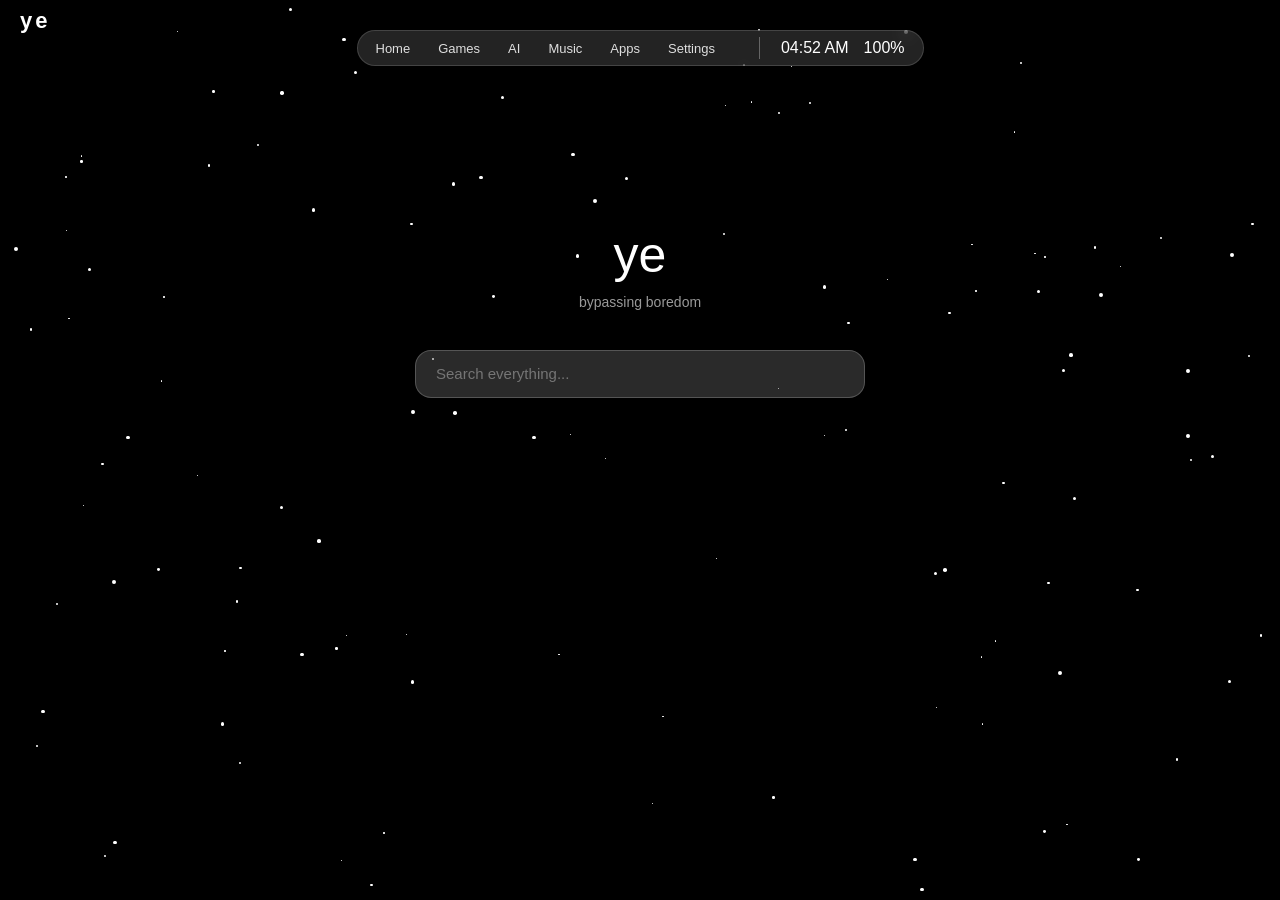
==== index.html @ 79806231 "Add files via upload" ====
<!DOCTYPE html>
<html>
<head>
  <title>ye chem</title>
  <link rel="stylesheet" href="style.css">
</head>
<body>
<div id="background"></div>
<div class="logo-top">ye</div>
<div class="nav-wrapper">
  <div class="nav">
    <a href="index.html">Home</a>
    <a href="games.html">Games</a>
    <a href="#">AI</a>
    <a href="#">Music</a>
    <a href="#">Apps</a>
    <a href="#">Settings</a>
    <div class="nav-right">
      <div class="nav-divider"></div>
      <div id="time"></div>
      <div id="battery"></div>
    </div>
  </div>
</div>
<div class="home-container">
  <div class="title">ye</div>
  <div class="subtitle">bypassing boredom</div>
  <div class="search-bar">
    <input type="text" id="searchInput" placeholder="Search everything...">
  </div>
</div>
<script src="script.js"></script>
</body>
</html>
---- style.css ----
/* ================= RESET ================= */
* { 
  margin: 0;
  padding: 0;
  box-sizing: border-box;
  font-family: 'Segoe UI', sans-serif;
}
body {
  background: black;
  color: white;
  overflow-x: hidden;
}
/* ================= BACKGROUND LAYER ================= */
#background {
  position: fixed;
  inset: 0;
  z-index: -1;
  overflow: hidden;
}
/* ================= LOGO ================= */
.logo-top {
  position: absolute;
  top: 8px;
  left: 20px;
  font-size: 22px;
  font-weight: bold;
  letter-spacing: 3px;
}
/* ================= NAVIGATION ================= */
.nav-wrapper {
  display: flex;
  justify-content: center;
  margin-top: 30px;
}
.nav {
  background: rgba(100,100,100,0.35);
  backdrop-filter: blur(8px);
  border-radius: 35px;
  padding: 6px 18px;
  display: flex;
  align-items: center;
  gap: 28px;
  border: 1px solid rgba(255,255,255,0.15);
}
.nav a {
  color: white;
  text-decoration: none;
  font-size: 13px;
  text-align: center;
  opacity: 0.85;
}
.nav a:hover {
  opacity: 1;
}
.nav-right {
  display: flex;
  align-items: center;
  gap: 15px;
  margin-left: 10px;
}
.nav-divider {
  height: 22px;
  width: 1px;
  background: rgba(255,255,255,0.3);
  margin: 0 6px;
}
/* ================= HOME ================= */
.home-container {
  text-align: center;
  margin-top: 160px;
}
.title {
  font-size: 50px;
  font-weight: 300;
}
.subtitle {
  opacity: 0.6;
  margin-top: 10px;
  font-size: 14px;
}
.search-bar {
  margin: 40px auto;
  width: 450px;
  max-width: 80%;
  background: rgba(120,120,120,0.35);
  padding: 14px 20px;
  border-radius: 16px;
  border: 1px solid rgba(255,255,255,0.2);
}
.search-bar input {
  width: 100%;
  background: transparent;
  border: none;
  color: white;
  font-size: 15px;
  outline: none;
}
/* ================= GAMES ================= */
.games-top {
  width: 85%;
  margin: 40px auto 20px auto;
  display: flex;
  justify-content: space-between;
  align-items: center;
}
.games-search {
  width: 50%;
  background: rgba(120,120,120,0.35);
  padding: 12px 18px;
  border-radius: 14px;
  border: 1px solid rgba(255,255,255,0.2);
}
.games-search input {
  width: 100%;
  background: transparent;
  border: none;
  color: white;
  outline: none;
}
.filter-select {
  background: rgba(120,120,120,0.35);
  padding: 10px 14px;
  border-radius: 12px;
  border: 1px solid rgba(255,255,255,0.2);
  color: white;
}
.games-grid {
  width: 85%;
  margin: auto;
  display: grid;
  grid-template-columns: repeat(6, 1fr);
  gap: 15px;
}
.game-card {
  background: rgba(100,100,100,0.3);
  border-radius: 16px;
  aspect-ratio: 1/1;
  display: flex;
  justify-content: center;
  align-items: center;
  position: relative;
  transition: 0.2s ease;
  cursor: pointer;
}
.game-card:hover {
  background: rgba(100,100,100,0.5);
}
.game-name {
  opacity: 0;
  transition: 0.2s;
}
.game-card:hover .game-name {
  opacity: 1;
}
.favorite {
  position: absolute;
  top: 8px;
  right: 10px;
  font-size: 16px;
  opacity: 0.4;
  cursor: pointer;
}
.favorite.active {
  opacity: 1;
}
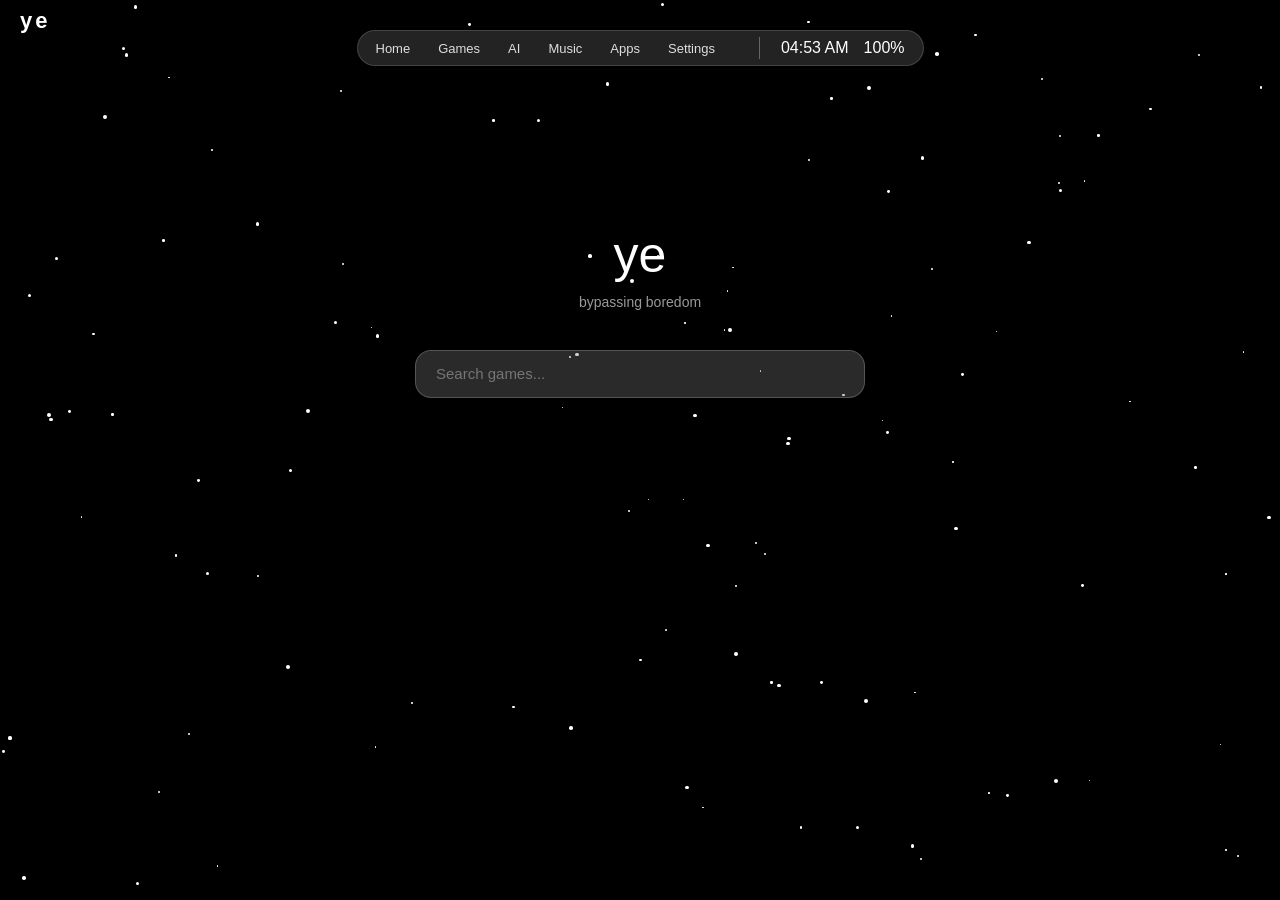
==== commit 33b32a1e: "Update index.html" ====
--- a/index.html
+++ b/index.html
@@ -1,34 +1,41 @@
 <!DOCTYPE html>
 <html>
 <head>
-  <title>ye chem</title>
-  <link rel="stylesheet" href="style.css">
+<title>ye chem</title>
+<link rel="stylesheet" href="style.css">
 </head>
 <body>
+
 <div id="background"></div>
+
 <div class="logo-top">ye</div>
+
 <div class="nav-wrapper">
-  <div class="nav">
-    <a href="index.html">Home</a>
-    <a href="games.html">Games</a>
-    <a href="#">AI</a>
-    <a href="#">Music</a>
-    <a href="#">Apps</a>
-    <a href="#">Settings</a>
-    <div class="nav-right">
-      <div class="nav-divider"></div>
-      <div id="time"></div>
-      <div id="battery"></div>
-    </div>
-  </div>
+<div class="nav">
+<a href="index.html">Home</a>
+<a href="games.html">Games</a>
+<a href="#">AI</a>
+<a href="#">Music</a>
+<a href="#">Apps</a>
+<a href="settings.html">Settings</a>
+
+<div class="nav-right">
+<div class="nav-divider"></div>
+<div id="time"></div>
+<div id="battery"></div>
 </div>
+</div>
+</div>
+
 <div class="home-container">
-  <div class="title">ye</div>
-  <div class="subtitle">bypassing boredom</div>
-  <div class="search-bar">
-    <input type="text" id="searchInput" placeholder="Search everything...">
-  </div>
+<div class="title">ye</div>
+<div class="subtitle">bypassing boredom</div>
+
+<div class="search-bar">
+<input type="text" id="homeSearch" placeholder="Search games...">
 </div>
+</div>
+
 <script src="script.js"></script>
 </body>
-</html> 
+</html>
--- a/style.css
+++ b/style.css
@@ -163,3 +163,56 @@
 .favorite.active {
   opacity: 1;
 }
+
+.star{
+position:absolute;
+width:2px;
+height:2px;
+background:white;
+border-radius:50%;
+opacity:.8;
+}
+
+.game-icon{
+width:60px;
+height:60px;
+pointer-events:none;
+}
+
+.favorite{
+width:18px;
+position:absolute;
+top:8px;
+right:8px;
+cursor:pointer;
+opacity:.7;
+}
+
+.favorite:hover{
+opacity:1;
+}
+
+.game-player{
+width:80%;
+margin:40px auto;
+text-align:center;
+}
+
+#gameFrame{
+width:100%;
+height:600px;
+border:none;
+border-radius:12px;
+background:black;
+}
+
+#fullscreenBtn{
+margin-top:15px;
+padding:10px 20px;
+border:none;
+border-radius:10px;
+background:rgba(255,255,255,0.2);
+color:white;
+cursor:pointer;
+}
+
